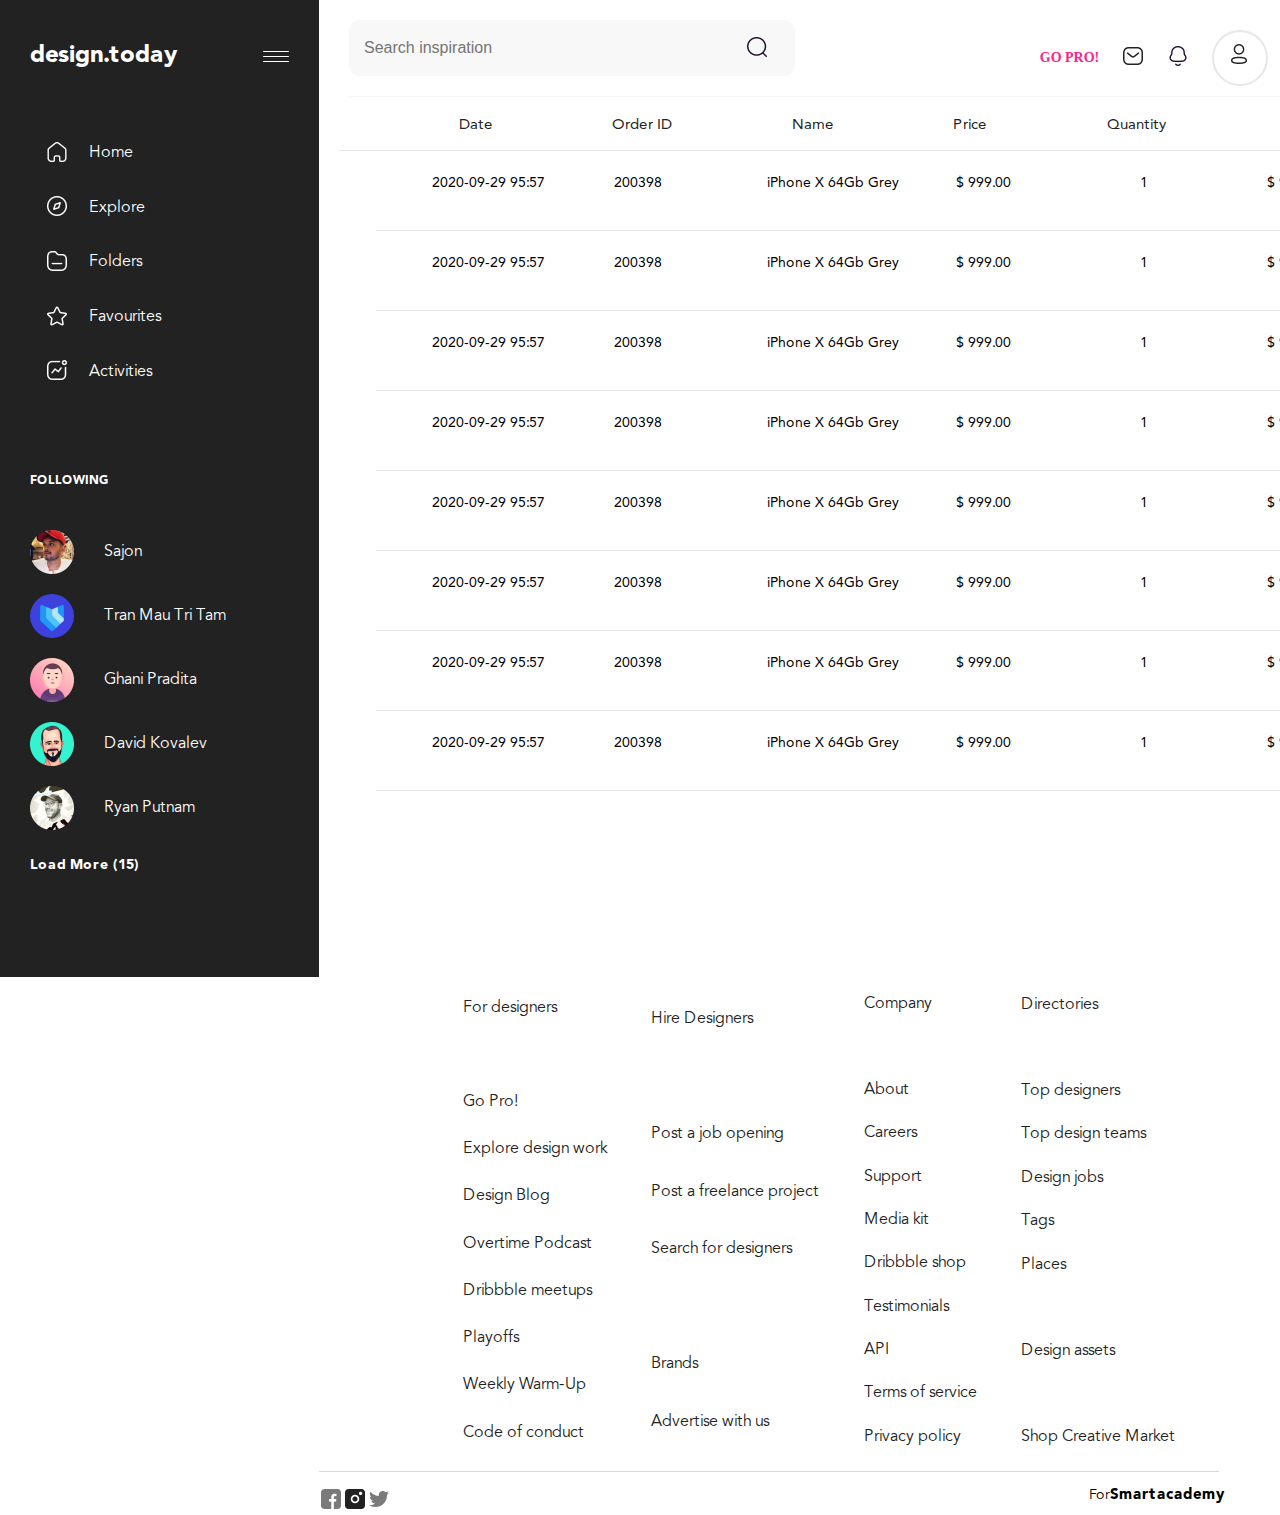
==== innerpage.html @ 4b5281bf "add responsive" ====
<!DOCTYPE html>
<html lang="en">
  <head>
    <meta charset="UTF-8" />
    <meta http-equiv="X-UA-Compatible" content="IE=edge" />
    <meta name="viewport" content="width=device-width, initial-scale=1.0" />
    <link rel="stylesheet" href="styles/fonts.css" />
    <link rel="stylesheet" href="styles/inner.css" />
    <title>Innerpage</title>
  </head>
  <body>
      <section class="parent">
      <div class="navbar">
        <div class="flex logoline">
          <p class="logo"><strong> design.</strong>today</p>
          <a href="#">
            <img src="styles/images/burger.png" alt="image" class="burgerimage" />
          </a>
        </div>
        
        <div class="navigation flex">
            <div class="navpngs homebg flex">
                <a href="index.html" class="block"> 
                    <img src="styles/images/home.png" alt="image">
                </a>
                <a href="index.html" class="navtext block"> Home </a>
            </div>
            <div class="navpngs flex">
                <a href="#"> 
                    <img src="styles/images/explore.png" alt="image">
                </a>
                <a href="#" class="navtext"> Explore </a>
            </div>
            <div class="navpngs flex">
                <a href="#"> 
                    <img src="styles/images/folders.png" alt="image">
                </a>
                <a href="#" class="navtext"> Folders </a>
            </div>
            <div class="navpngs flex">
                <a href="#"> 
                    <img src="styles/images/favourites.png" alt="image">
                </a>
                <a href="#" class="navtext"> Favourites </a>
            </div>
            <div class="navpngs flex">
                <a href="#"> 
                    <img src="styles/images/activities.png" alt="image">
                </a>
                <a href="#" class="navtext"> Activities </a>
            </div>
        </div>
        <br>
        <br>
         <h4 class="follstart"> FOLLOWING</h4>
        <div class="following flex">
          <div class="follpngs flex">
            <a href="#"> <img src="styles/images/sajon.png" alt="image" /></a>
            <a href="#"><img src="styles/images/tran.png" alt="image" /></a>
            <a href="#"> <img src="styles/images/ghani.png" alt="image" /></a>
            <a href="#"><img src="styles/images/david.png" alt="image" /></a>
            <a href="#"><img src="styles/images/ryan.png" alt="image" /></a>
        </div>
            <div class="folltextparent">
              <ul class="folltext">
                <li class="followernames">
                  <a href="#"> Sajon </a>
                </li>
                <li class="followernames">
                  <a href="#"> Tran Mau Tri Tam </a>
                </li>
                <li class="followernames">
                  <a href="#"> Ghani Pradita </a>
                </li>
                <li class="followernames">
                  <a href="#"> David Kovalev </a>
                </li>
                <li class="followernames">
                  <a href="#"> Ryan Putnam </a>
                </li>
              </ul>
            </div>
            </div>
            <a href="#">
                <h4 class="loadmore"> Load More (15)</h4>
            </a>
          </div>

        </div>
      </div>
      <div class="header">
          <section class="headeritem flex"> 
            <div class="search block">
              <input type="text" placeholder="Search inspiration" class="searchinput">
              <a href="#">
                  <img src="styles/images/search.png" alt="image" class="searchpng">
              </a>
            </div>
            <div class="leftside flex">
                <h3 class="gopro block"> GO PRO! </h3>
                <a href="#" class="block">
                    <img src="styles/images/message.png" alt="image" class="notifs">
                </a>
                <a href="#" class="block">
                    <img src="styles/images/notifications.png" alt="image" class="notifs">
                </a>
        
                <a href="#" class="aprofile">
                    <img src="styles/images/person.png" alt="image" class="profile">
                </a>
                <div class="uploaddiv flex">
                    <h3 class="upload"> UPLOAD </h3>
                </div>
            </div>
    </section>
    <section class="mainitems"></section>
        <div class="data flex">
            <p> Date </p>
            <p> Order ID </p>
            <p> Name </p>
            <p> Price </p>
            <p> Quantity </p>
            <p> Total </p>
        </div> 
         <div class="parent1">
        <div class="parent__child">
            <div class="parent__one">
                <p>2020-09-29 95:57</p>
                <p>200398</p>
            </div>
            <div class="parent__two">
                <p>iPhone X 64Gb Grey</p>
                <p>$ 999.00</p>
            </div>
            <div class="parent__three">
                <p>1</p>
                <p>$ 999.00</p>
            </div>
        </div>
         <div class="parent__child">
            <div class="parent__one">
                <p>2020-09-29 95:57</p>
                <p>200398</p>
            </div>
            <div class="parent__two">
                <p>iPhone X 64Gb Grey</p>
                <p>$ 999.00</p>
            </div>
            <div class="parent__three">
                <p>1</p>
                <p>$ 999.00</p>
            </div>
        </div>
         <div class="parent__child">
            <div class="parent__one">
                <p>2020-09-29 95:57</p>
                <p>200398</p>
            </div>
            <div class="parent__two">
                <p>iPhone X 64Gb Grey</p>
                <p>$ 999.00</p>
            </div>
            <div class="parent__three">
                <p>1</p>
                <p>$ 999.00</p>
            </div>     
        </div>
         <div class="parent__child">
            <div class="parent__one">
                <p>2020-09-29 95:57</p>
                <p>200398</p>
            </div>
            <div class="parent__two">
                <p>iPhone X 64Gb Grey</p>
                <p>$ 999.00</p>
            </div>
            <div class="parent__three">
                <p>1</p>
                <p>$ 999.00</p>
            </div>
        </div>
         <div class="parent__child">
            <div class="parent__one">
                <p>2020-09-29 95:57</p>
                <p>200398</p>
            </div>
            <div class="parent__two">
                <p>iPhone X 64Gb Grey</p>
                <p>$ 999.00</p>
            </div>
            <div class="parent__three">
                <p>1</p>
                <p>$ 999.00</p>
            </div>   
        </div>
         <div class="parent__child">
            <div class="parent__one">
                <p>2020-09-29 95:57</p>
                <p>200398</p>
            </div>
            <div class="parent__two">
                <p>iPhone X 64Gb Grey</p>
                <p>$ 999.00</p>
            </div>
            <div class="parent__three">
                <p>1</p>
                <p>$ 999.00</p>
            </div>
        </div>
         <div class="parent__child">
            <div class="parent__one">
                <p>2020-09-29 95:57</p>
                <p>200398</p>
            </div>
            <div class="parent__two">
                <p>iPhone X 64Gb Grey</p>
                <p>$ 999.00</p>
            </div>
            <div class="parent__three">
                <p>1</p>
                <p>$ 999.00</p>
            </div>
        </div>
         <div class="parent__child">
            <div class="parent__one">
                <p>2020-09-29 95:57</p>
                <p>200398</p>
            </div>
            <div class="parent__two">
                <p>iPhone X 64Gb Grey</p>
                <p>$ 999.00</p>
            </div>
            <div class="parent__three">
                <p>1</p>
                <p>$ 999.00</p>
            </div>
        </div>
    </div>
    <div class="footer flex">
          <div class="footeritems flex">
              <div class="designersfooter flex">
                  <p> For designers</p>
                  <br>
                  <a href="#"> Go Pro! </a>
                  <a href="#"> Explore design work </a>
                  <a href="#"> Design Blog </a>
                  <a href="#"> Overtime Podcast </a>
                  <a href="#"> Dribbble meetups </a>
                  <a href="#"> Playoffs </a>
                  <a href="#"> Weekly Warm-Up </a>
                  <a href="#"> Code of conduct </a>
              </div>
              <div class="designersfooter flex">
                  <p> Hire Designers</p>
                  <br>
                  <a href="#"> Post a job opening </a>
                  <a href="#"> Post a freelance project </a>
                  <a href="#"> Search for designers </a>
                  <br>
                  <a href="#"> Brands </a>
                  <a href="#"> Advertise with us </a>
              </div>
              <div class="designersfooter flex">
                  <p> Company </p>
                  <br>
                  <a href="#"> About </a>
                  <a href="#"> Careers </a>
                  <a href="#"> Support </a>
                  <a href="#"> Media kit</a>
                  <a href="#"> Dribbble shop </a>
                  <a href="#">Testimonials</a>
                  <a href="#"> API</a>
                  <a href="#">Terms of service</a>
                  <a href="#">Privacy policy</a>
              </div>
              <div class="designersfooter flex">
                  <p> Directories </p>
                  <br>
                  <a href="#"> Top designers </a>
                  <a href="#"> Top design teams </a>
                  <a href="#"> Design jobs </a>
                  <a href="#"> Tags</a>
                  <a href="#"> Places </a>
                  <br>
                  <a href="#"> Design assets</a>
                  <br>
                  <a href="#">Shop Creative Market</a>
              </div>
          </div>
      </div>
      <div class="footerbelow flex">
              <div class="social flex">
                 <a href="#"> 
                  <img src="styles/images/fb.png" alt="image">
                </a>
                <a href="#"> 
                  <img src="styles/images/ig.png" alt="image">
                </a>
                <a href="#"> 
                  <img src="styles/images/tw.png" alt="image">
                </a>
              </div>
              <div class="rightpart flex">
                <p class="for"> For </p>
                <p class="smartacademy"> Smartacademy</p>
              </div>
          </div>   
       
    
  </body>
</html>
---- styles/fonts.css ----
@font-face {
  font-family: "AvenirBlack";
  src: url("fonts/AvenirLTStd-Black.woff2") format("woff2"),
    url("fonts/AvenirLTStd-Black.woff") format("woff"),
    url("fonts/AvenirLTStd-Black.ttf") format("ttf");
  font-weight: 900;
  font-style: normal;
  font-display: swap;
}

@font-face {
  font-family: "AvenirBook";
  src: url("fonts/AvenirLTStd-Book.woff2") format("woff2"),
    url("fonts/AvenirLTStd-Book.woff") format("woff"),
    url("fonts/AvenirLTStd-Book.ttf") format("ttf");
  font-weight: normal;
  font-style: normal;
  font-display: swap;
}

@font-face {
  font-family: "AvenirRoman";
  src: url("fonts/AvenirLTStd-Roman.woff2") format("woff2"),
    url("fonts/AvenirLTStd-Roman.woff") format("woff"),
    url("fonts/AvenirLTStd-Roman.ttf") format("ttf");
  font-weight: normal;
  font-style: normal;
  font-display: swap;
}
---- styles/inner.css ----
* {
  margin: 0;
  padding: 0;
  font-size: 100%;
  box-sizing: border-box;
}
.flex {
  display: flex;
}
a {
  text-decoration: none;
}
.parent {
  max-width: 1920px;
  width: 100%;
  height: 1080px;
  display: grid;
  grid-template-columns: 319px auto;
  grid-template-rows: 100px auto auto;
  grid-template-areas:
    " nav header"
    " nav section"
    " footer footer";
}
.navbar {
  background-color: #222222;
  grid-area: nav;
}
.footer {
  grid-area: footer;
  height: 500px;
  margin-top: 180px;
  margin-left: 100px;
}

.header {
  background-color: white;
  grid-area: header;
}
.mainsection {
  background-color: white;
  height: 1150px;
  grid-area: section;
}
.burgerimage {
  width: 26px;
  height: 11px;
}
.logo {
  font-size: 24px;
  color: white;
  font-family: "AvenirBlack";
}
.logo1 {
  font-size: 24px;
  color: white;
  font-family: "AvenirBook";
}

.logoline {
  justify-content: space-between;
  margin: 42px 30px;
  align-items: center;
}

.navigation {
  flex-direction: column;
  margin: 25px;
  justify-content: space-evenly;
  height: 300px;
}
.navpngs img {
  width: 24px;
  height: 24px;
}
.navpngs:hover {
  width: 259px;
  height: 50px;
  background-color: #ff2288;
  border-radius: 12px;
}
.navpngs a {
  padding-left: 20px;
}

.navpngs {
  align-items: center;
  transition: 0.3s;
}
.navtext {
  font-size: 16px;
  color: white;
  text-decoration: none;
  font-family: "AvenirBook";
}
.follpngs img {
  width: 44px;
  height: 44px;
  display: block;
  margin-bottom: 20px;
}
.follpngs {
  flex-direction: column;
  margin: 42px 30px;
}
.followernames a {
  color: white;
  list-style-type: none;
  font-size: 16px;
  text-decoration: none;
}
.followernames {
  display: block;
  margin-bottom: 45px;
  font-size: 12px;
  color: #fff;
  font-family: "AvenirBook";
}

.folltext {
  flex-direction: column;
}
.folltextparent {
  margin-top: 55px;
}
.follstart {
  color: white;
  font-size: 12px;
  margin-left: 30px;
  font-family: "AvenirBlack";
}
.loadmore {
  color: white;
  font-size: 14px;
  margin-left: 30px;
  margin-top: -35px;
  font-family: "AvenirBlack";
}
.searchinput {
  width: 446px;
  height: 56px;
  background-color: #f8f8f8;
  border-radius: 12px;
  border: none;
  position: relative;
  margin-bottom: 20px;
}
.gopro {
  color: #ff2288;
  font-size: 14px;
}
.notifs {
  width: 24px;
  height: 24px;
}
.leftside {
  align-items: center;
  width: 400px;
  justify-content: space-around;
}
.profile {
  width: 24px;
  height: 24px;
  margin: 10px 13px;
}
.aprofile {
  width: 56px;
  height: 56px;
  border: 2px solid #e7e7e7;
  border-radius: 50%;
}
.upload {
  color: #fff;
  font-size: 14px;
  font-family: "AvenirBlack";
}
.uploaddiv {
  background-color: #ff2288;
  border-radius: 12px;
  width: 129px;
  height: 56px;
  align-items: center;
  padding-left: 35px;
}

.headeritem {
  justify-content: space-between;
  margin: 20px 30px;
  border-bottom: 1px solid #f8f8f8;
}
.block {
  display: block;
}
.searchpng {
  width: 24px;
  height: 24px;
  position: absolute;
  margin-left: -50px;
  margin-top: 15px;
}
::placeholder {
  padding-left: 15px;
}
.data {
  margin: 0 20px;
  width: 1100px;
  justify-content: space-evenly;
  border-bottom: 1px solid #e7e7e7;
  padding-bottom: 15px;
}
.data p {
  font-size: 15px;
  font-family: "AvenirRoman";
  color: #222222;
}
.mainitems {
  justify-content: column;
}
.orderdata p {
  color: #afafaf;
  font-size: 15px;
  font-family: "AvenirRoman";
}
.orderdata {
  width: 1100px;
  justify-content: space-evenly;
  margin: 50px auto;
}
.parent1 {
  width: 90%;
  margin: auto;
}
.parent__child {
  display: flex;
  justify-content: space-around;
  align-items: center;
  height: 80px;
  border-bottom: 1px solid #e7e7e7;
  padding-bottom: 15px;
}
.parent__one,
.parent__two,
.parent__three {
  width: 300px;
  display: flex;
  justify-content: space-around;
  font-size: 14px;
  font-family: "AvenirRoman";
}
.parent__child:hover {
  background: #e7e7e7;
  cursor: pointer;
  transition: all 0.4s;
  border-radius: 12px;
}
.designersfooter {
  flex-direction: column;
  justify-content: space-evenly;
}
.footeritems a {
  color: #222222;
  font-family: "AvenirBook";
}
.footeritems p {
  color: #222222;
  font-family: "AvenirBook";
}
.footeritems {
  justify-content: space-evenly;
  width: 800px;
  margin: 100 100px;
}
.footerbelow {
  width: 900px;
  justify-content: space-between;
  border-top: 1px solid #d8d8d8;
  padding-top: 15px;
}
.social {
  justify-content: flex-start;
}
.social img {
  width: 24px;
  height: 24px;
}
.rightpart {
  width: 130px;
  justify-content: space-between;
}
.for {
  font-family: "AvenirBook";
  font-size: 14px;
}
.smartacademy {
  font-family: "AvenirBlack";
  font-size: 15px;
}
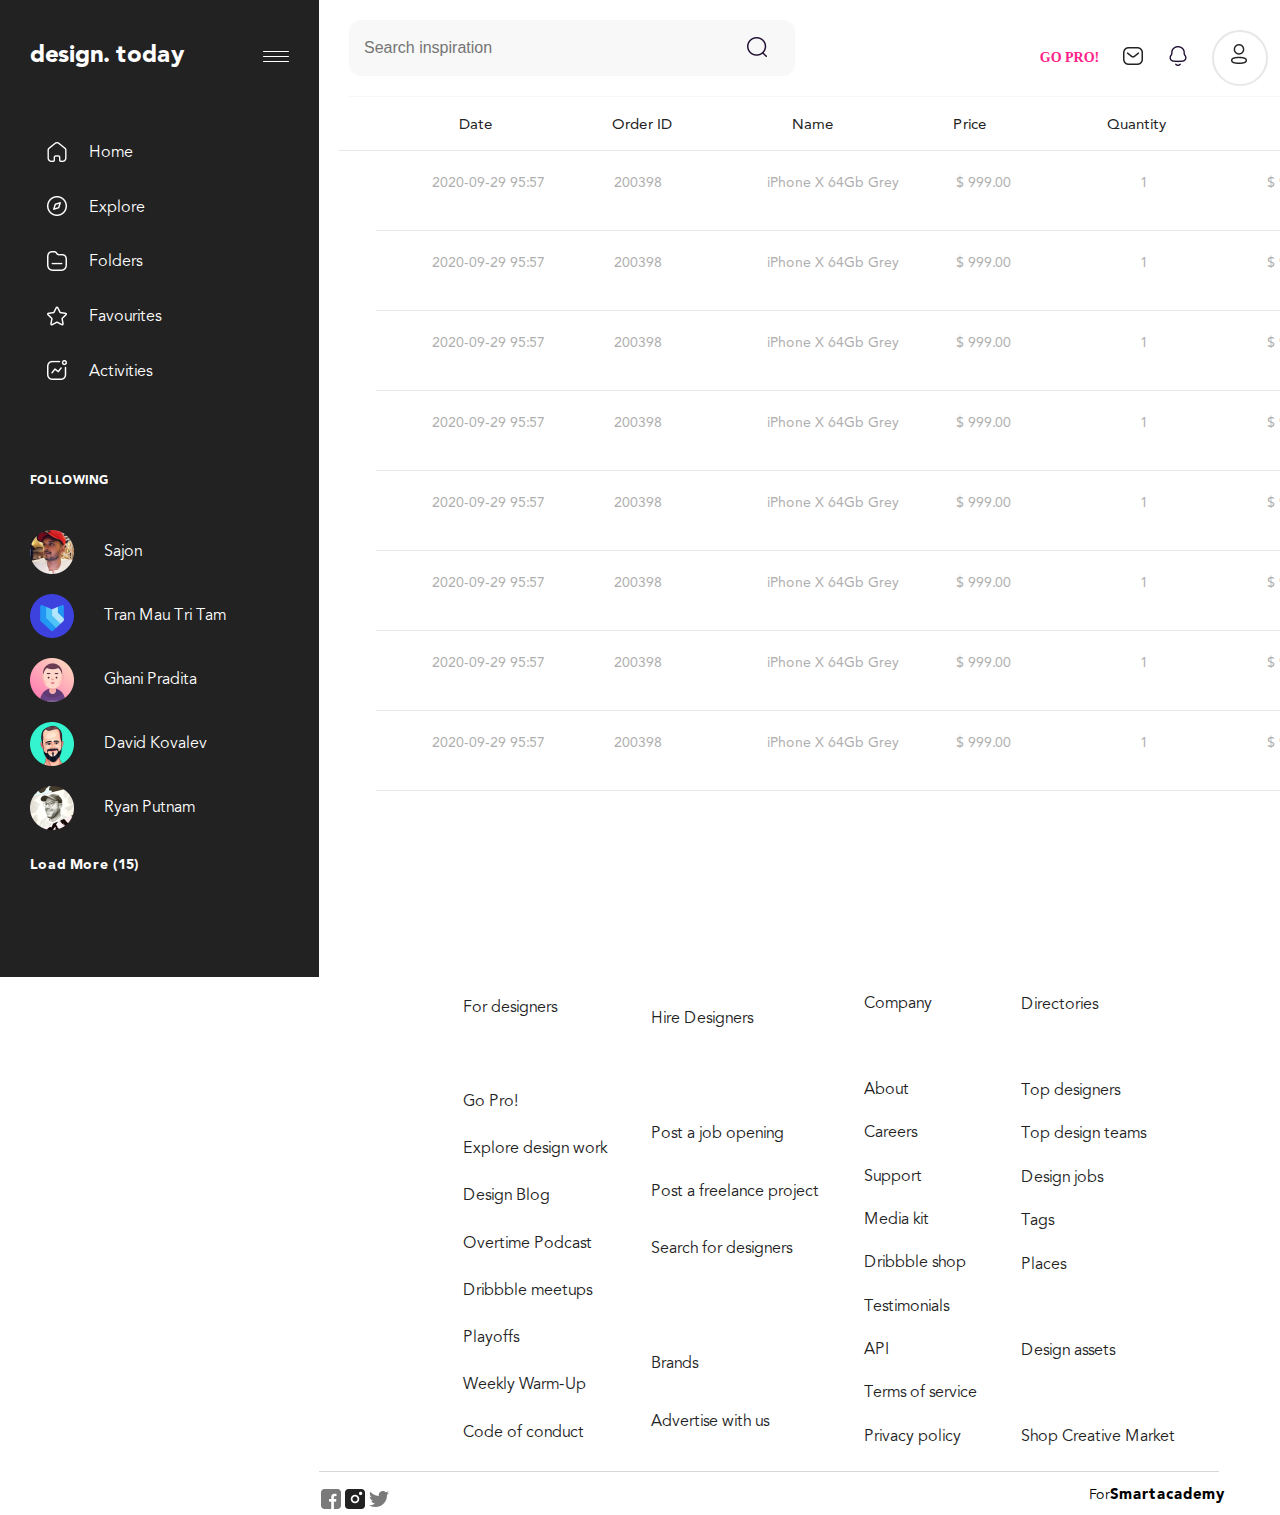
==== commit c727aa39: "add responsive" ====
--- a/innerpage.html
+++ b/innerpage.html
@@ -12,7 +12,9 @@
       <section class="parent">
       <div class="navbar">
         <div class="flex logoline">
-          <p class="logo"><strong> design.</strong>today</p>
+          <a href="index.html">
+                <p class="logo"> <strong> design.</strong> today</p>
+          </a>
           <a href="#">
             <img src="styles/images/burger.png" alt="image" class="burgerimage" />
           </a>
@@ -85,10 +87,15 @@
                 <h4 class="loadmore"> Load More (15)</h4>
             </a>
           </div>
-
         </div>
       </div>
       <div class="header">
+         <div class="flex logoline2">
+          <p class="logo"><strong> design.</strong>today</p>
+          <a href="#">
+            <img src="styles/images/burger.png" alt="image" class="burgerimage" />
+          </a>
+        </div>
           <section class="headeritem flex"> 
             <div class="search block">
               <input type="text" placeholder="Search inspiration" class="searchinput">
@@ -109,7 +116,7 @@
                     <img src="styles/images/person.png" alt="image" class="profile">
                 </a>
                 <div class="uploaddiv flex">
-                    <h3 class="upload"> UPLOAD </h3>
+                    <a href="#" class="upload"> UPLOAD </a>
                 </div>
             </div>
     </section>
--- a/styles/inner.css
+++ b/styles/inner.css
@@ -246,6 +246,7 @@
   justify-content: space-around;
   font-size: 14px;
   font-family: "AvenirRoman";
+  color: #afafaf;
 }
 .parent__child:hover {
   background: #e7e7e7;
@@ -295,3 +296,253 @@
   font-family: "AvenirBlack";
   font-size: 15px;
 }
+.logoline2 {
+  background-color: #ff2288;
+  display: none;
+}
+
+@media (max-width: 1024px) {
+  .parent {
+    max-width: 1024px;
+    width: 100%;
+    height: 1080px;
+    display: grid;
+    grid-template-columns: 300px auto;
+    grid-template-rows: 100px auto auto;
+    grid-template-areas:
+      " nav header"
+      " nav section"
+      " footer footer";
+  }
+  .orderdata {
+    width: 700px;
+    justify-content: space-evenly;
+    margin: 50px auto;
+  }
+  .data {
+    max-width: 600px;
+    margin-left: 50px;
+    justify-content: space-between;
+  }
+  .parent1 {
+    max-width: 600px;
+    margin-left: 90px;
+  }
+
+  .parent__three {
+    max-width: 100px;
+    justify-content: space-between;
+  }
+  .parent__child {
+    max-width: 700px;
+    margin-left: -90px;
+  }
+  .parent__one {
+    max-width: 150px;
+    justify-content: space-around;
+  }
+  .parent__two {
+    width: 180px;
+    justify-content: space-evenly;
+    margin-left: -10px;
+  }
+  .headeritem {
+    max-width: 700px;
+    justify-content: space-around;
+    align-items: center;
+    margin-left: 0px;
+  }
+  .footer {
+    max-width: 700px;
+    margin-left: -60px;
+  }
+  .footerbelow {
+    max-width: 700px;
+    margin-left: -60px;
+  }
+  .search {
+    width: 250px;
+  }
+  .searchinput {
+    width: 250px;
+  }
+  .leftside {
+    width: 300px;
+  }
+  .uploaddiv {
+    width: 100px;
+  }
+}
+@media (max-width: 414px) {
+  .logoline2 {
+    background-color: #222222;
+    justify-content: space-between;
+  }
+  .navbar {
+    display: none;
+  }
+  .parent {
+    max-width: 414px;
+    width: 100%;
+    height: 1080px;
+    display: grid;
+    grid-template-columns: auto;
+    grid-template-rows: 1fr 5fr 4fr;
+    grid-template-areas:
+      "  header"
+      "  section"
+      "  footer";
+  }
+  .parent1 {
+    max-width: 300px;
+    padding-left: 40px;
+  }
+  .data p {
+    font-size: 8px;
+  }
+  .data {
+    max-width: 300px;
+    justify-content: space-around;
+    margin-left: 60px;
+  }
+  .parent__child {
+    max-width: 350px;
+  }
+  .parent__three,
+  .parent__two,
+  .parent__one {
+    max-width: 100px;
+    font-size: 8px;
+  }
+  .logoline2 {
+    display: block;
+    max-width: 414px;
+    width: 100%;
+    text-align: center;
+  }
+  .footeritems {
+    justify-content: space-evenly;
+    width: 650px;
+    margin: 0 50px;
+    margin-right: 100px;
+  }
+  .footerbelow {
+    width: 650px;
+    justify-content: space-between;
+    border-top: 1px solid #d8d8d8;
+    padding-top: 15px;
+  }
+  .fordesigners {
+    margin: auto auto;
+    width: 800px;
+    margin-left: -180px;
+  }
+  .footer {
+    margin-left: -180px;
+  }
+  .footerbelow {
+    margin-left: -180px;
+  }
+}
+@media (max-width: 414px) {
+  .parent {
+    max-width: 414px;
+    width: 100%;
+    height: 1080px;
+    display: grid;
+    grid-template-columns: auto;
+    grid-template-rows: auto;
+    grid-template-areas:
+      "  header"
+      " section";
+  }
+  .navbar {
+    display: none;
+  }
+  .mainsection {
+    max-width: 414px;
+    width: 100%;
+  }
+  .headeritem {
+    max-width: 414px;
+    width: 100%;
+    margin-left: 0;
+    margin-right: 0;
+  }
+  .fordesigners {
+    display: none;
+  }
+  .footer {
+    justify-content: space-evenly;
+    max-width: 414px;
+    width: 100%;
+    margin-left: 0;
+    margin-right: 0;
+    height: 150px;
+  }
+  .footer p {
+    font-size: 8px;
+  }
+  .designersfooter a {
+    font-size: 8px;
+  }
+
+  .designersfooter {
+    padding-left: 20px;
+  }
+
+  .footeritems {
+    margin-left: 0;
+    margin-right: 0;
+  }
+  .filterbox {
+    flex-wrap: wrap;
+  }
+  .rightfilter {
+    flex-wrap: wrap;
+  }
+
+  .footerbelow {
+    max-width: 414px;
+    width: 100%;
+    margin-left: 0;
+    justify-content: space-around;
+  }
+
+  .leftfilter {
+    display: none;
+  }
+
+  .search {
+    max-width: 100px;
+    height: 50px;
+  }
+
+  .searchinput {
+    max-width: 100px;
+    height: 50px;
+  }
+
+  .leftside {
+    width: 300px;
+  }
+
+  .uploaddiv {
+    max-width: 60px;
+    padding-left: 0;
+  }
+  .upload {
+    margin-left: 4px;
+  }
+
+  .logolinemob {
+    display: block;
+    text-align: center;
+  }
+  .searchpng {
+    display: none;
+  }
+  ::placeholder {
+    font-size: 10px;
+  }
+}
